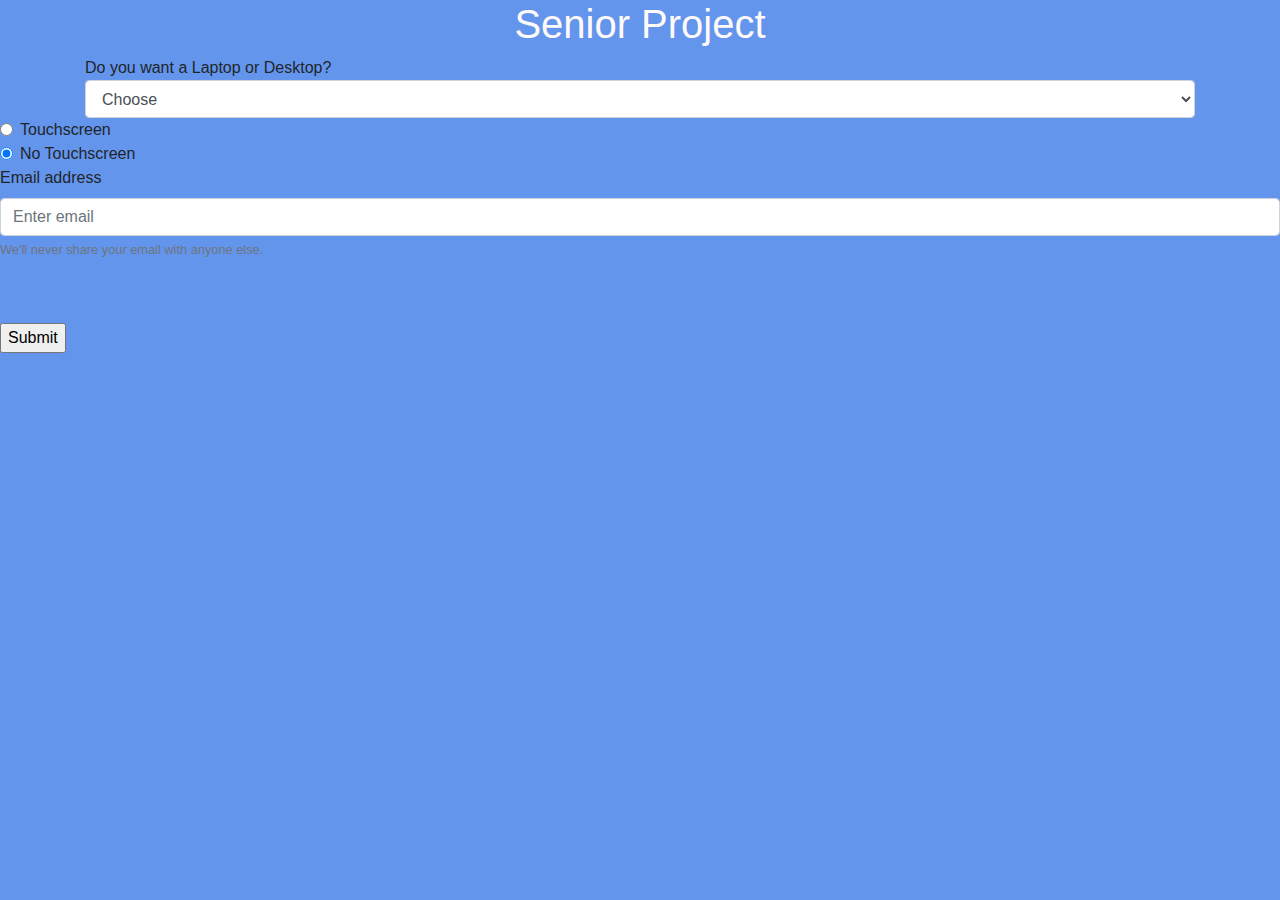
==== index.html @ 63c82fa3 "Initial commit" ====
<!DOCTYPE html>

<html>
<head>
    <title>Senior Project</title>
    <meta charset="utf-8">
    <script src="https://code.jquery.com/jquery-3.3.1.slim.min.js"  integrity="sha384-q8i/X+965DzO0rT7abK41JStQIAqVgRVzpbzo5smXKp4YfRvH+8abtTE1Pi6jizo" crossorigin="anonymous" defer></script>
    <script src="https://cdnjs.cloudflare.com/ajax/libs/popper.js/1.14.7/umd/popper.min.js" integrity="sha384-UO2eT0CpHqdSJQ6hJty5KVphtPhzWj9WO1clHTMGa3JDZwrnQq4sF86dIHNDz0W1" crossorigin="anonymous" defer></script>
    <link rel="stylesheet" href="https://stackpath.bootstrapcdn.com/bootstrap/4.3.1/css/bootstrap.min.css" integrity="sha384-ggOyR0iXCbMQv3Xipma34MD+dH/1fQ784/j6cY/iJTQUOhcWr7x9JvoRxT2MZw1T" crossorigin="anonymous">
    <script src="https://stackpath.bootstrapcdn.com/bootstrap/4.3.1/js/bootstrap.min.js" integrity="sha384-JjSmVgyd0p3pXB1rRibZUAYoIIy6OrQ6VrjIEaFf/nJGzIxFDsf4x0xIM+B07jRM" crossorigin="anonymous" defer></script>
    
    <link rel="stylesheet" type="text/css" href="styles/styles.css">
</head>

<body>
    <!--
        XAMPP

    -->


    <div class="container">
        <h1>Senior Project</h1>

        <form action="buildCalc.php" method="POST">
               


                Do you want a Laptop or Desktop?
                <label for="exampleFormControlSelect1"></label>
                <select class="form-control" id="exampleFormControlSelect1">
                  <option>Choose</option>  
                  <option>Laptop</option>
                  <option>Desktop</option>
                </select>
              </div> 
              <div class="form-check">
                    <input class="form-check-input" type="radio" name="exampleRadios" id="exampleRadios1" value="option1" checked>
                    <label class="form-check-label" for="exampleRadios1">
                      Touchscreen
                    </label>
                  </div>
                  <div class="form-check">
                        <input class="form-check-input" type="radio" name="exampleRadios" id="exampleRadios1" value="option1" checked>
                        <label class="form-check-label" for="exampleRadios1">
                          No Touchscreen
                        </label>
                      </div>
                <div class="form-group">
                    <label for="exampleInputEmail1">Email address</label>
                    <input type="email" class="form-control" id="exampleInputEmail1" aria-describedby="emailHelp" placeholder="Enter email">
                    <small id="emailHelp" class="form-text text-muted">We'll never share your email with anyone else.</small>
                </div>
  </div>

            <br>
            <br>
            <input type="submit" val="Get Reccomendation">
        </form>
    </div>
</body>
</html>
---- styles/styles.css ----
body {
    background-color:cornflowerblue;
}

h1 {
    text-align: center;
    color:snow;
}

div.highlight {
    background-color: rgb(126, 29, 29);
    border: solid 1px black;
    border-radius: 5px;
}
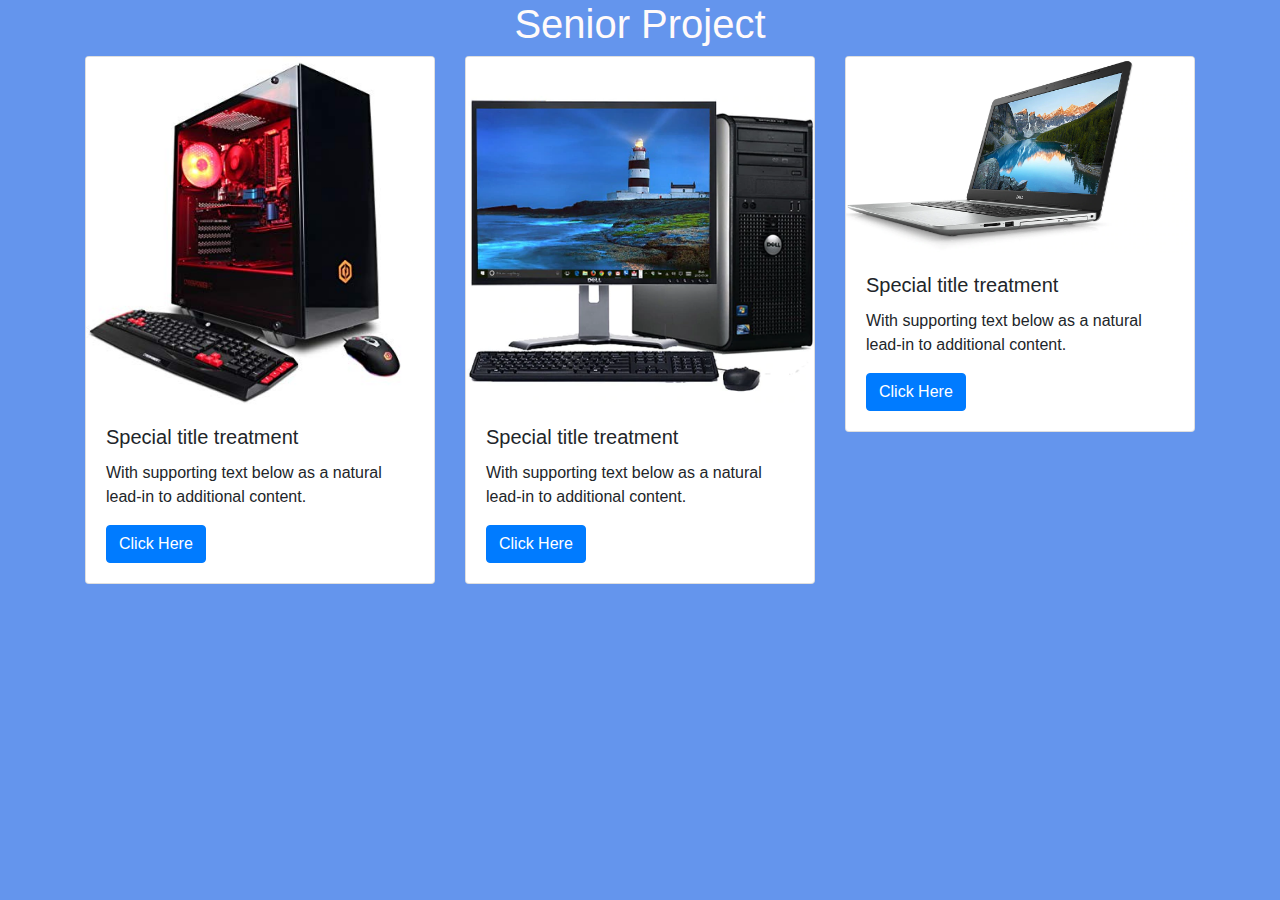
==== commit ba137a03: "Restarted Page and Added Links and Pictures" ====
--- a/index.html
+++ b/index.html
@@ -13,50 +13,44 @@
 </head>
 
 <body>
-    <!--
-        XAMPP
-
-    -->
+    
 
 
     <div class="container">
         <h1>Senior Project</h1>
 
-        <form action="buildCalc.php" method="POST">
-               
-
-
-                Do you want a Laptop or Desktop?
-                <label for="exampleFormControlSelect1"></label>
-                <select class="form-control" id="exampleFormControlSelect1">
-                  <option>Choose</option>  
-                  <option>Laptop</option>
-                  <option>Desktop</option>
-                </select>
-              </div> 
-              <div class="form-check">
-                    <input class="form-check-input" type="radio" name="exampleRadios" id="exampleRadios1" value="option1" checked>
-                    <label class="form-check-label" for="exampleRadios1">
-                      Touchscreen
-                    </label>
-                  </div>
-                  <div class="form-check">
-                        <input class="form-check-input" type="radio" name="exampleRadios" id="exampleRadios1" value="option1" checked>
-                        <label class="form-check-label" for="exampleRadios1">
-                          No Touchscreen
-                        </label>
-                      </div>
-                <div class="form-group">
-                    <label for="exampleInputEmail1">Email address</label>
-                    <input type="email" class="form-control" id="exampleInputEmail1" aria-describedby="emailHelp" placeholder="Enter email">
-                    <small id="emailHelp" class="form-text text-muted">We'll never share your email with anyone else.</small>
-                </div>
-  </div>
-
-            <br>
-            <br>
-            <input type="submit" val="Get Reccomendation">
-        </form>
+        <div class="row">
+          <div class="col">
+            <div class="card">
+                <img src="Images/Gaming Desktop.jpg" class="card-img-top" alt="Gaming">
+              <div class="card-body">
+                <h5 class="card-title">Special title treatment</h5>
+                <p class="card-text">With supporting text below as a natural lead-in to additional content.</p>
+                <a href="gaming.html" class="btn btn-primary">Click Here</a>
+              </div>
+            </div>
+          </div>
+          <div class="col">
+            <div class="card">
+                <img src="Images/Productivity.webp" class="card-img-top" alt="Productivity">
+              <div class="card-body">
+                <h5 class="card-title">Special title treatment</h5>
+                <p class="card-text">With supporting text below as a natural lead-in to additional content.</p>
+                <a href="productivity.html" class="btn btn-primary">Click Here</a>
+              </div>
+            </div>
+          </div>
+          <div class="col">
+            <div class="card">
+                <img src="Images/Web Browsing.jpg" class="card-img-top" alt="Web Browsing Laptop">
+              <div class="card-body">
+                <h5 class="card-title">Special title treatment</h5>
+                <p class="card-text">With supporting text below as a natural lead-in to additional content.</p>
+                <a href="webbrowsing.html" class="btn btn-primary">Click Here</a>
+              </div>
+            </div>
+          </div>
+        </div>
     </div>
 </body>
 </html>--- a/styles/styles.css
+++ b/styles/styles.css
@@ -11,4 +11,7 @@
     background-color: rgb(126, 29, 29);
     border: solid 1px black;
     border-radius: 5px;
+}
+.card-img-top{
+    width: 100%;
 }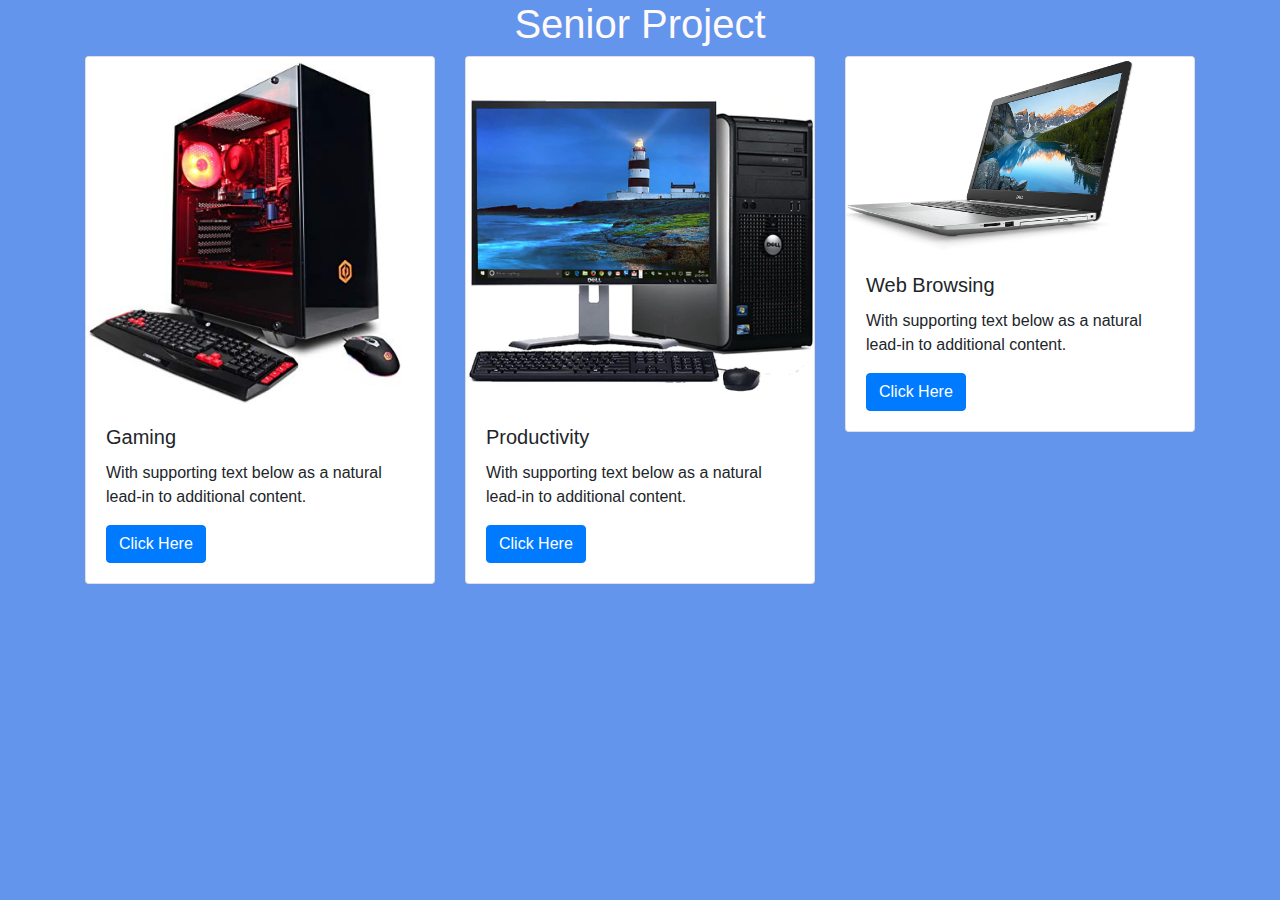
==== commit 72b7c7f8: "Changed button color from green to red and added titles to the cards on homepage" ====
--- a/index.html
+++ b/index.html
@@ -17,14 +17,14 @@
 
 
     <div class="container">
-        <h1>Senior Project</h1>
+        <a href="index.html"><h1>Senior Project</h1></a>
 
         <div class="row">
           <div class="col">
             <div class="card">
                 <img src="Images/Gaming Desktop.jpg" class="card-img-top" alt="Gaming">
               <div class="card-body">
-                <h5 class="card-title">Special title treatment</h5>
+                <h5 class="card-title">Gaming</h5>
                 <p class="card-text">With supporting text below as a natural lead-in to additional content.</p>
                 <a href="gaming.html" class="btn btn-primary">Click Here</a>
               </div>
@@ -34,7 +34,7 @@
             <div class="card">
                 <img src="Images/Productivity.webp" class="card-img-top" alt="Productivity">
               <div class="card-body">
-                <h5 class="card-title">Special title treatment</h5>
+                <h5 class="card-title">Productivity</h5>
                 <p class="card-text">With supporting text below as a natural lead-in to additional content.</p>
                 <a href="productivity.html" class="btn btn-primary">Click Here</a>
               </div>
@@ -44,7 +44,7 @@
             <div class="card">
                 <img src="Images/Web Browsing.jpg" class="card-img-top" alt="Web Browsing Laptop">
               <div class="card-body">
-                <h5 class="card-title">Special title treatment</h5>
+                <h5 class="card-title">Web Browsing</h5>
                 <p class="card-text">With supporting text below as a natural lead-in to additional content.</p>
                 <a href="webbrowsing.html" class="btn btn-primary">Click Here</a>
               </div>
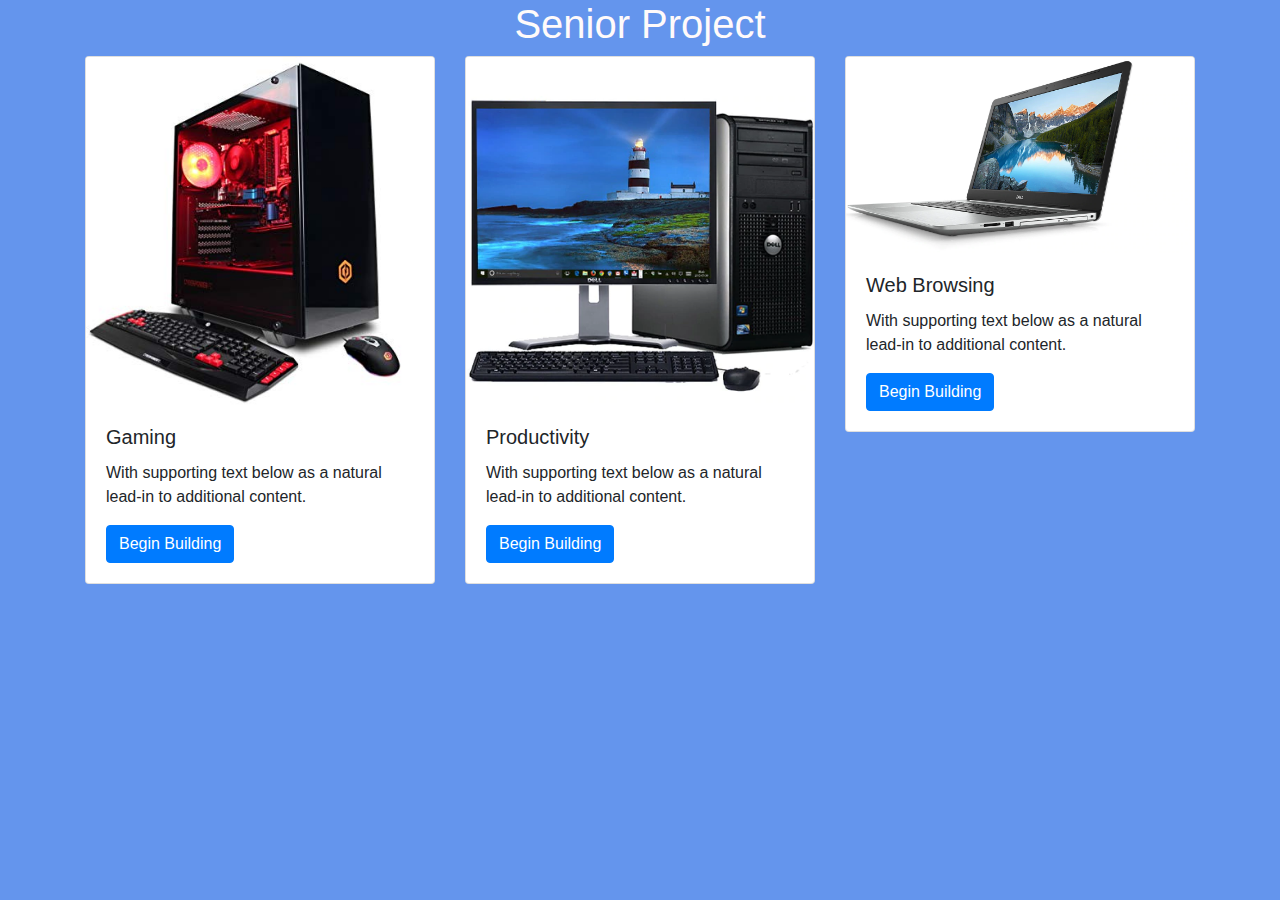
==== commit f253e401: "Changed link text on homepage to say Begin Building" ====
--- a/index.html
+++ b/index.html
@@ -26,7 +26,7 @@
               <div class="card-body">
                 <h5 class="card-title">Gaming</h5>
                 <p class="card-text">With supporting text below as a natural lead-in to additional content.</p>
-                <a href="gaming.html" class="btn btn-primary">Click Here</a>
+                <a href="gaming.html" class="btn btn-primary">Begin Building</a>
               </div>
             </div>
           </div>
@@ -36,7 +36,7 @@
               <div class="card-body">
                 <h5 class="card-title">Productivity</h5>
                 <p class="card-text">With supporting text below as a natural lead-in to additional content.</p>
-                <a href="productivity.html" class="btn btn-primary">Click Here</a>
+                <a href="productivity.html" class="btn btn-primary">Begin Building</a>
               </div>
             </div>
           </div>
@@ -46,7 +46,7 @@
               <div class="card-body">
                 <h5 class="card-title">Web Browsing</h5>
                 <p class="card-text">With supporting text below as a natural lead-in to additional content.</p>
-                <a href="webbrowsing.html" class="btn btn-primary">Click Here</a>
+                <a href="webbrowsing.html" class="btn btn-primary">Begin Building</a>
               </div>
             </div>
           </div>
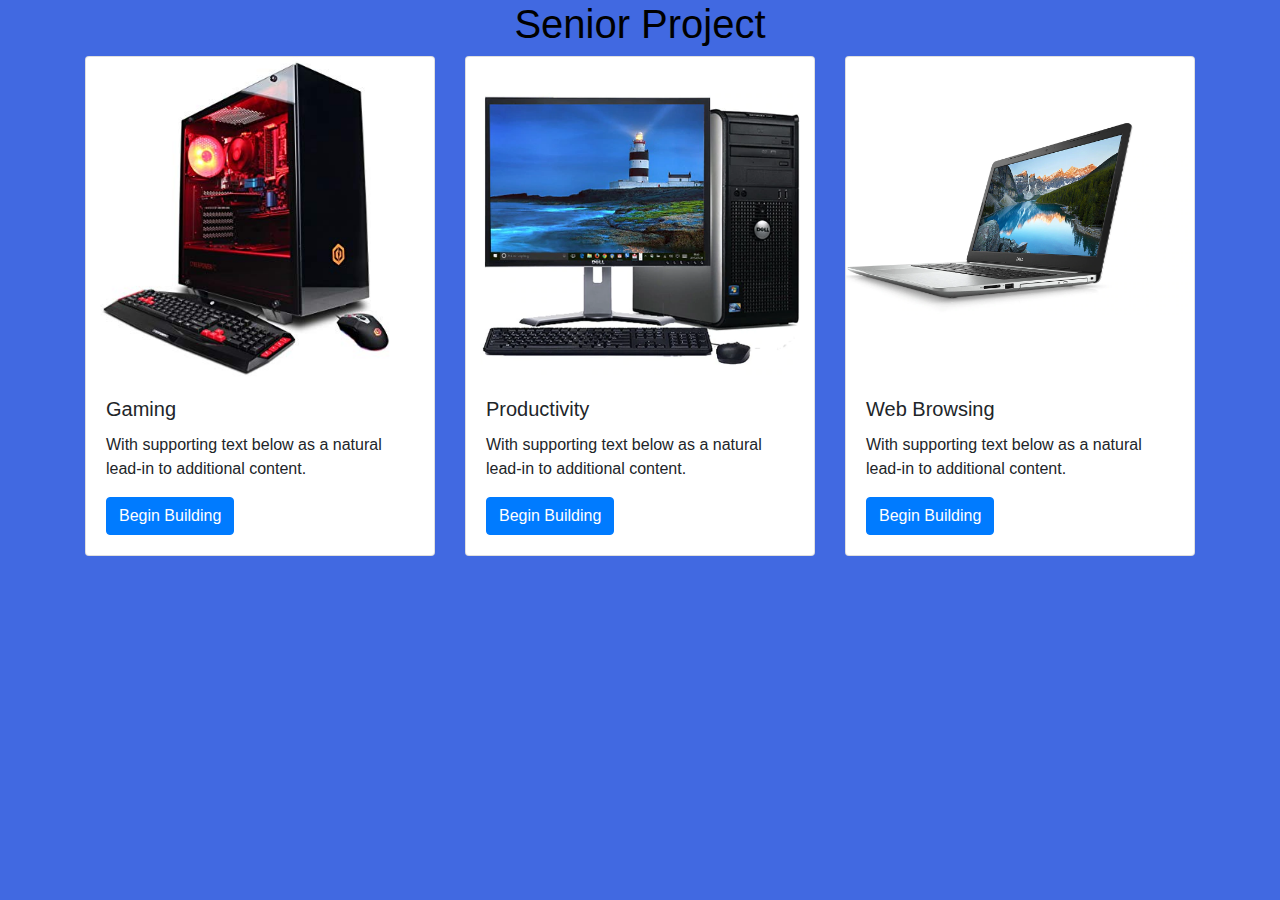
==== commit 5c06e374: "Added Questions and Fixed images on Home Page" ====
--- a/index.html
+++ b/index.html
@@ -22,7 +22,7 @@
         <div class="row">
           <div class="col">
             <div class="card">
-                <img src="Images/Gaming Desktop.jpg" class="card-img-top" alt="Gaming">
+                <img src="Images/Gaming Desktop.jpg" class="card-img-top img-fluid image" alt="Gaming">
               <div class="card-body">
                 <h5 class="card-title">Gaming</h5>
                 <p class="card-text">With supporting text below as a natural lead-in to additional content.</p>
@@ -32,7 +32,7 @@
           </div>
           <div class="col">
             <div class="card">
-                <img src="Images/Productivity.webp" class="card-img-top" alt="Productivity">
+                <img src="Images/Productivity.webp" class="card-img-top img-fluid image" alt="Productivity">
               <div class="card-body">
                 <h5 class="card-title">Productivity</h5>
                 <p class="card-text">With supporting text below as a natural lead-in to additional content.</p>
@@ -42,7 +42,7 @@
           </div>
           <div class="col">
             <div class="card">
-                <img src="Images/Web Browsing.jpg" class="card-img-top" alt="Web Browsing Laptop">
+                <img src="Images/Web Browsing.jpg" class="card-img-top img-fluid image" alt="Web Browsing Laptop">
               <div class="card-body">
                 <h5 class="card-title">Web Browsing</h5>
                 <p class="card-text">With supporting text below as a natural lead-in to additional content.</p>
--- a/styles/styles.css
+++ b/styles/styles.css
@@ -1,10 +1,10 @@
 body {
-    background-color:cornflowerblue;
+    background-color:royalblue;
 }
 
 h1 {
     text-align: center;
-    color:snow;
+    color:black;
 }
 
 div.highlight {
@@ -12,6 +12,8 @@
     border: solid 1px black;
     border-radius: 5px;
 }
-.card-img-top{
-    width: 100%;
-}+
+.image{
+    height: 20em;
+    object-fit: contain;
+}
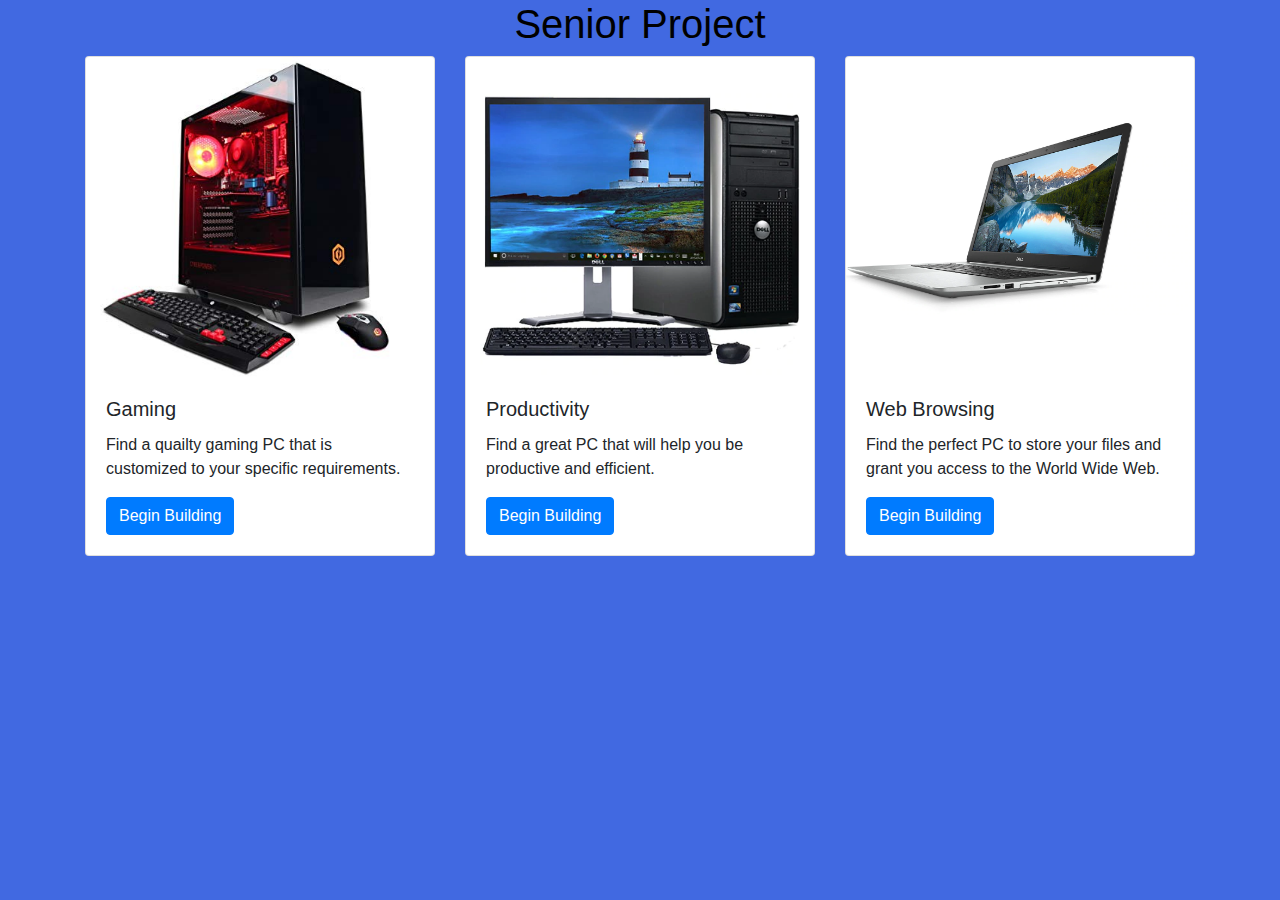
==== commit ac337f51: "Questions done with more links entered" ====
--- a/index.html
+++ b/index.html
@@ -25,7 +25,7 @@
                 <img src="Images/Gaming Desktop.jpg" class="card-img-top img-fluid image" alt="Gaming">
               <div class="card-body">
                 <h5 class="card-title">Gaming</h5>
-                <p class="card-text">With supporting text below as a natural lead-in to additional content.</p>
+                <p class="card-text">Find a quailty gaming PC that is customized to your specific requirements.</p>
                 <a href="gaming.html" class="btn btn-primary">Begin Building</a>
               </div>
             </div>
@@ -35,7 +35,7 @@
                 <img src="Images/Productivity.webp" class="card-img-top img-fluid image" alt="Productivity">
               <div class="card-body">
                 <h5 class="card-title">Productivity</h5>
-                <p class="card-text">With supporting text below as a natural lead-in to additional content.</p>
+                <p class="card-text">Find a great PC that will help you be productive and efficient.</p>
                 <a href="productivity.html" class="btn btn-primary">Begin Building</a>
               </div>
             </div>
@@ -45,7 +45,7 @@
                 <img src="Images/Web Browsing.jpg" class="card-img-top img-fluid image" alt="Web Browsing Laptop">
               <div class="card-body">
                 <h5 class="card-title">Web Browsing</h5>
-                <p class="card-text">With supporting text below as a natural lead-in to additional content.</p>
+                <p class="card-text">Find the perfect PC to store your files and grant you access to the World Wide Web.</p>
                 <a href="webbrowsing.html" class="btn btn-primary">Begin Building</a>
               </div>
             </div>
